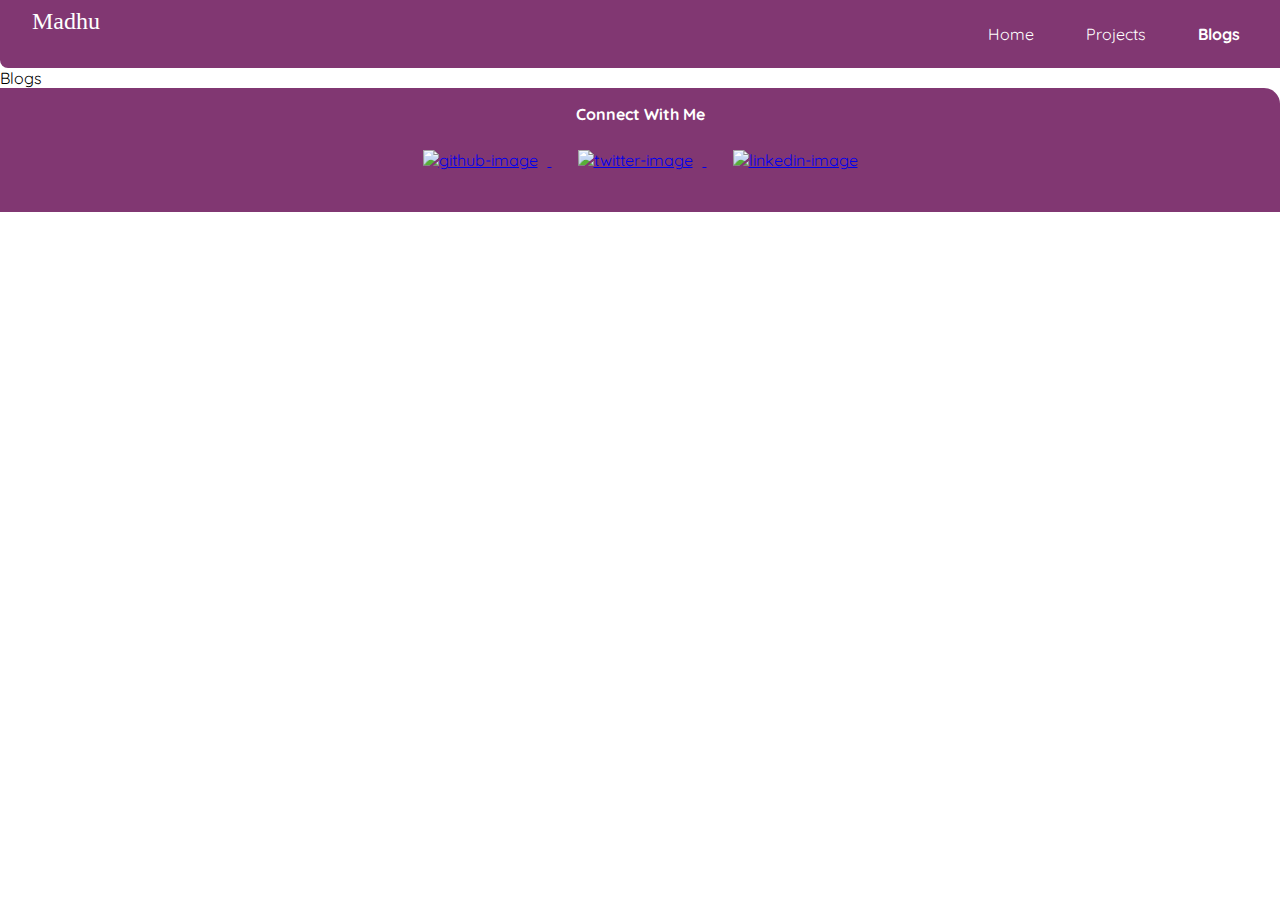
==== blogs.html @ e6771996 "Update: Centered Brand Name" ====
<!DOCTYPE html>
<html lang="en">
<head>
    <meta charset="UTF-8">
    <meta http-equiv="X-UA-Compatible" content="IE=edge">
    <meta name="viewport" content="width=device-width, initial-scale=1.0">
    <title>Madhu | Blogs</title>
    <link rel="stylesheet" href="/styles.css">
</head>
<body>
    
    <nav class="navigation conatiner">
        <div class="nav-brand">
            <a class="link" href="/index.html">Madhu</a>
        </div>
        <ul class="list-non-bullet nav-pills">
            <li class="list-item-inline">
                <a class="link" href="/index.html">Home</a>
            </li>
            <li class="list-item-inline">
                <a class="link" href="/projects.html">Projects</a>
            </li>
            <li class="list-item-inline">
                <a class="link link-active" href="/">Blogs</a>
            </li>
        </ul>
    </nav>

    Blogs

    <footer class="footer">
        <div class="footer-header">Connect With Me</div>
        <ul class="list-non-bullet">
            <li class="list-item-inline">
                <a target="_blank" href="https://github.com/RaghaniMadhu">
                    <img class="icons" src="/images/github.svg" alt="github-image">
                </a>
            </li>
            <li class="list-item-inline">
                <a target="_blank" href="https://twitter.com/MadhuRaghani">
                    <img class="icons" src="/images/twitter.svg" alt="twitter-image">
                </a>
            </li>
            <li class="list-item-inline">
                <a target="_blank" href="https://www.linkedin.com/in/madhu-raghani-28541a132/">
                    <img class="icons" src="/images/linkedin.svg" alt="linkedin-image">
                </a>
            </li>
        </ul>
    </footer>

    
</body>
</html>
---- styles.css ----
@import url('https://fonts.googleapis.com/css2?family=Quicksand:wght@400;700&display=swap');

@font-face {
    font-family: cursiveFont;
    src: url(/fonts/cursive.ttf);
}

:root{
    --primary-color:#813772;
    --secondary-color: #f5d0fe;
    --ternary-color:  #fdf4ff;
    --white-color: #fff;
    --black-color: #000;
}

body {
    font-family: 'Quicksand', sans-serif;
    margin: 0px auto;
}



hr{
    margin: 2rem 0rem;
}

.padding{
    padding-top: 3rem;
}

.margin-md{
    margin: 1rem;
}

/* container */
.container{
    padding: 0rem 1rem;
}

.container-center{
    text-align: center;
    margin: auto;
}

/* links */
.link{
    box-sizing: border-box;
    text-decoration: none;
    padding: 0.5rem 1rem;
    margin: 2rem auto;
}

.link-primary{
    max-width: 140px;
    background-color: var(--primary-color);
    color: var(--white-color);
    border-radius: 1rem;    
}

.link-secondary{
    max-width: 140px;
    color: var(--primary-color);
    border: 1px solid var(--primary-color);
    border-radius: 1rem;
}

/* lists */

.list-non-bullet{
    list-style: none;
}

.list-item-inline{
    display: inline;
    padding: 0rem 0.5rem;
}


/* navigation */

.navigation{
    background-color: var(--primary-color);
    color: var(--white-color);
    padding: 0.5rem 1rem;
    border-bottom-left-radius: 0.5rem;
}

.nav-brand{
    position: absolute;
    font-family: cursiveFont;
    font-size: x-large;
}

.navigation .link{
    color: var(--white-color);
}

.nav-pills{
    text-align: right;
}

.navigation .link-active{
    font-weight: bold;
}

.hero{
    padding: 2rem;
}

.hero-img{
    max-width: 350px;
    margin: auto;
    display: block;
}

.hero-heading{
    text-align: center;
    padding-top: 1rem;
    color: var(--gray-color);
}


.section{
    padding: 1rem;
    margin: 1.5rem auto;
    border-radius: 2rem;
    border: 1px solid var(--black-color);
    max-width: 35rem;
}

.section h1{
    text-align: center;
}

.section-alt{
    background-color: var(--secondary-color);
}

.section-alt-2{
    background-color: var(--ternary-color);

}

.section p{
    margin: 2rem auto;
}

article{
    display: contents;
}


/* projects grid */
/* .grid-container {
    display: grid;
    grid-template-columns: auto auto;
    padding: 10px;
  }

  .grid-item {
    padding: 20px;
   }  */

.footer{
    background-color: var(--primary-color);
    padding: 1rem 0.5rem;
    text-align: center;
    color: var(--white-color);
    border-top-right-radius: 1rem;
}

.footer .footer-header{
    font-weight: bold;
}

.footer .link{
    color: var(--white-color);
}

.footer ul{
    padding-inline-start: 0px;
}

.icons{
    padding: 10px;
    width: 50px;
    text-align: center;
    text-decoration: none;
}

.labels{
    max-width: 140px;
    background-color: var(--black-color);
    color: var(--white-color);
    border-radius: 50%;    
    margin-left: 0.5rem;
    padding: 0.5rem;
}

/** projects **/
.showcase-list {
    /* padding: 2rem; */
    border-radius: 1rem;
    text-align: center;
    margin: 3rem auto;
  }
  .showcase-list h1 {
    margin: 0.5rem;
  }
  
  .showcase-list p {
    padding-bottom: 1rem;
  }

@media (max-width: 900px) {
    body {
      max-width: 95%;
      width: 100%;
    }
  
    .list-item-inline {
      display: inline;
      padding: 0rem;
    }
  
    .container-center {
      width: auto;
    }
  
    .link-primary {
      display: block;
    }
  }
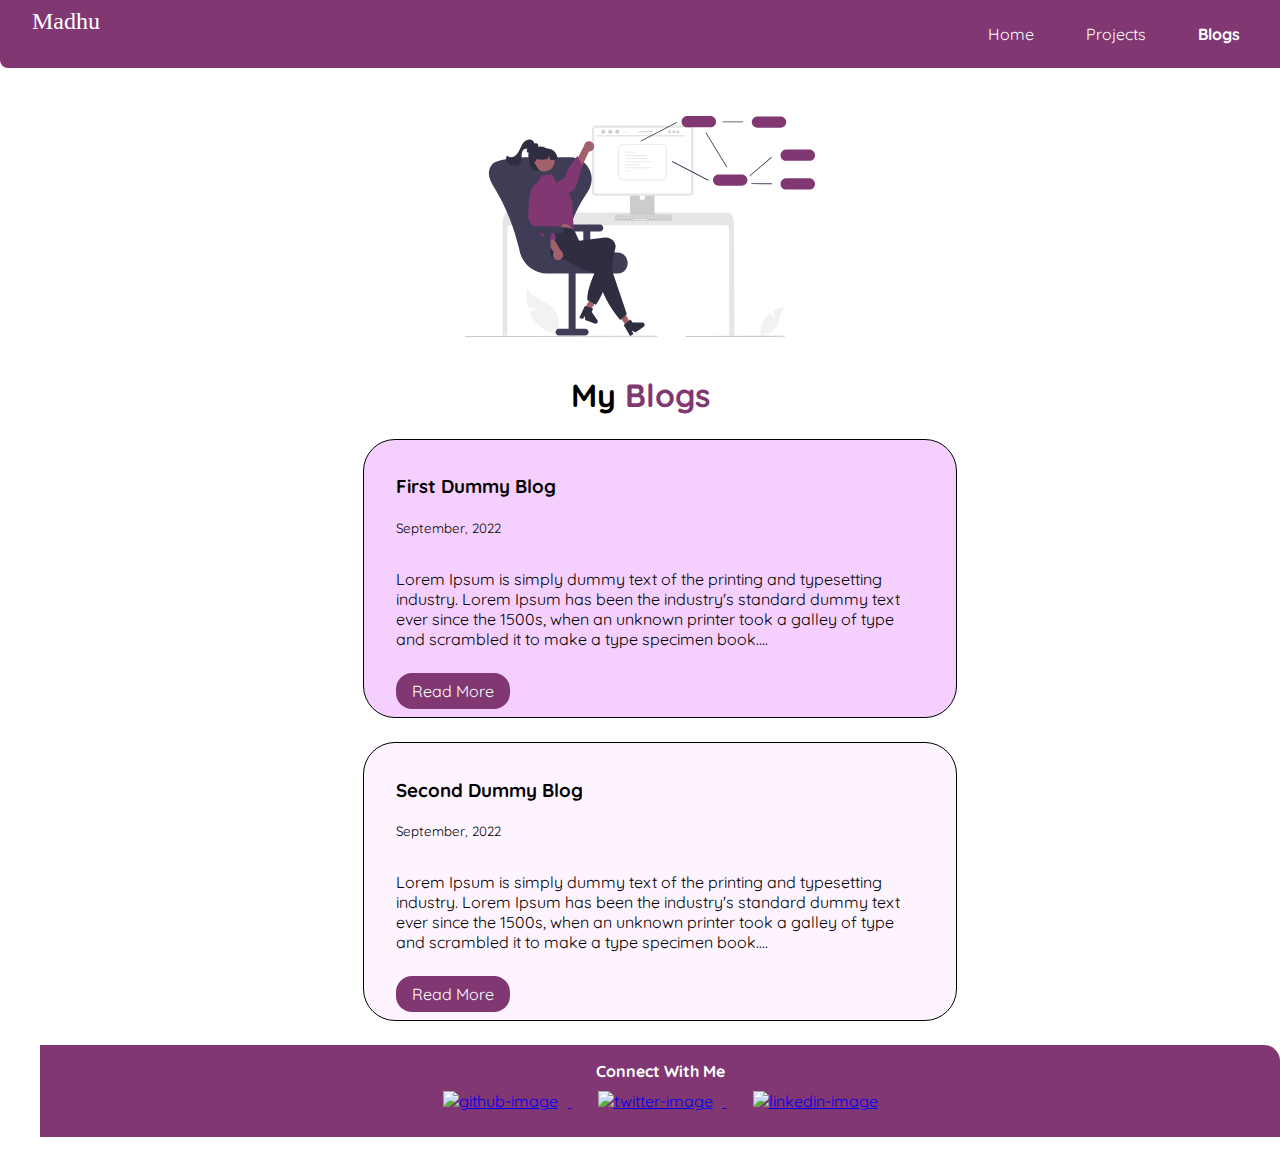
==== commit e40a9352: "Update: Added Dummy Blog" ====
--- a/blogs.html
+++ b/blogs.html
@@ -9,7 +9,7 @@
 </head>
 <body>
     
-    <nav class="navigation conatiner">
+    <nav class="navigation container">
         <div class="nav-brand">
             <a class="link" href="/index.html">Madhu</a>
         </div>
@@ -26,7 +26,41 @@
         </ul>
     </nav>
 
-    Blogs
+    <header>
+        <img class="hero-img padding" src="/images/blogs.svg" alt="my-blogs-img">
+        <h1 class="hero-heading">My <span style="color: var(--primary-color);">Blogs</span></h1>
+    </header>
+
+    <ol class="list-non-bullet">
+        <li>
+            <section class="section section-alt">
+                <article class="container">
+                    <h3>First Dummy Blog</h3>
+                    <small>September, 2022</small>
+                    <p>
+                        Lorem Ipsum is simply dummy text of the printing and typesetting industry. Lorem 
+                        Ipsum has been the industry's standard dummy text ever since the 1500s, when an 
+                        unknown printer took a galley of type and scrambled it to make a type specimen book....
+                    </p>
+                    <a class="link link-primary" href="/dummy-blog.html">Read More</a>
+                </article>
+            </section>
+        </li>
+        <li>
+            <section class="section section-alt-2">
+                <article class="container">
+                    <h3>Second Dummy Blog</h3>
+                    <small>September, 2022</small>
+                    <p>
+                        Lorem Ipsum is simply dummy text of the printing and typesetting industry. Lorem 
+                        Ipsum has been the industry's standard dummy text ever since the 1500s, when an 
+                        unknown printer took a galley of type and scrambled it to make a type specimen book....
+                    </p>
+                    <a class="link link-primary" href="/dummy-blog.html">Read More</a>
+                </article>
+            </section>
+        </li>
+
 
     <footer class="footer">
         <div class="footer-header">Connect With Me</div>
--- a/styles.css
+++ b/styles.css
@@ -21,7 +21,9 @@
 
 
 hr{
-    margin: 2rem 0rem;
+    margin: 2rem 2rem;
+    background-color: var(--primary-color);
+    height: 1px;
 }
 
 .padding{
@@ -39,7 +41,7 @@
 
 .container-center{
     text-align: center;
-    margin: auto;
+    margin: 2rem;
 }
 
 /* links */
@@ -146,7 +148,7 @@
 }
 
 article{
-    display: contents;
+    display: block;
 }
 
 
@@ -197,38 +199,29 @@
     padding: 0.5rem;
 }
 
-/** projects **/
-.showcase-list {
-    /* padding: 2rem; */
-    border-radius: 1rem;
-    text-align: center;
-    margin: 3rem auto;
-  }
-  .showcase-list h1 {
-    margin: 0.5rem;
-  }
-  
-  .showcase-list p {
-    padding-bottom: 1rem;
-  }
+.dummy-blog{
+    text-align: justify;
+    padding-inline: 2rem;
+    padding-bottom: 2rem;
+}
 
 @media (max-width: 900px) {
     body {
-      max-width: 95%;
-      width: 100%;
+        max-width: 95%;
+        width: 100%;
     }
   
     .list-item-inline {
-      display: inline;
-      padding: 0rem;
+        display: inline;
+        padding: 0rem;
     }
   
     .container-center {
-      width: auto;
+        width: auto;
     }
   
     .link-primary {
-      display: block;
+        display: block;
     }
   }
   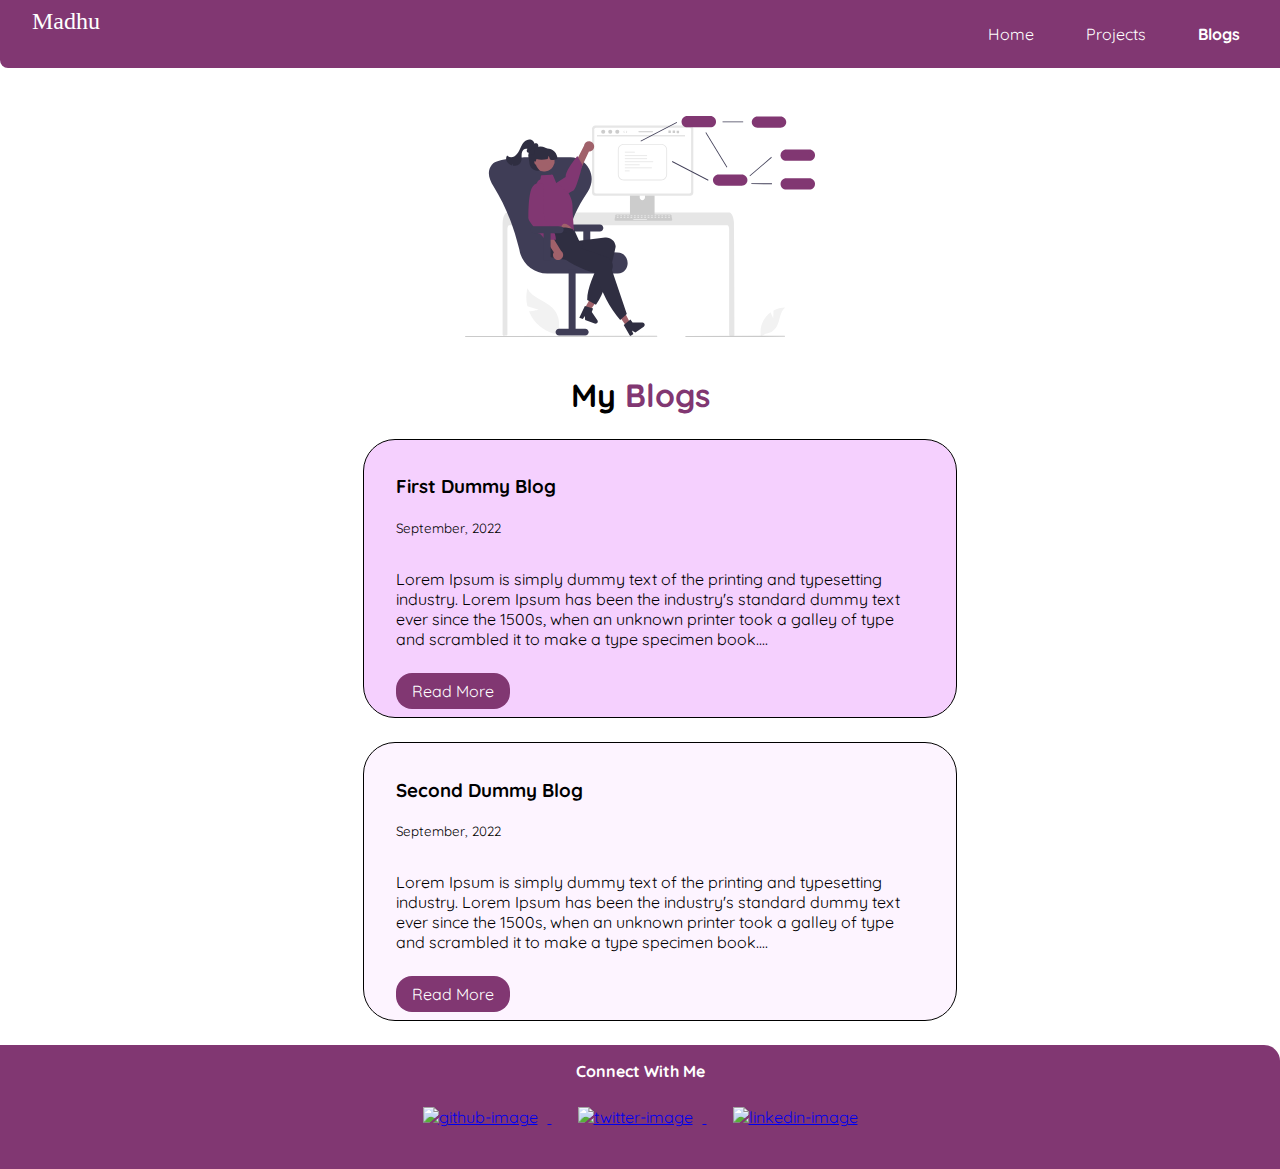
==== commit 3ee50943: "Corrected Blogs List End" ====
--- a/blogs.html
+++ b/blogs.html
@@ -60,7 +60,7 @@
                 </article>
             </section>
         </li>
-
+    </ol>
 
     <footer class="footer">
         <div class="footer-header">Connect With Me</div>
@@ -82,7 +82,5 @@
             </li>
         </ul>
     </footer>
-
-    
 </body>
 </html>